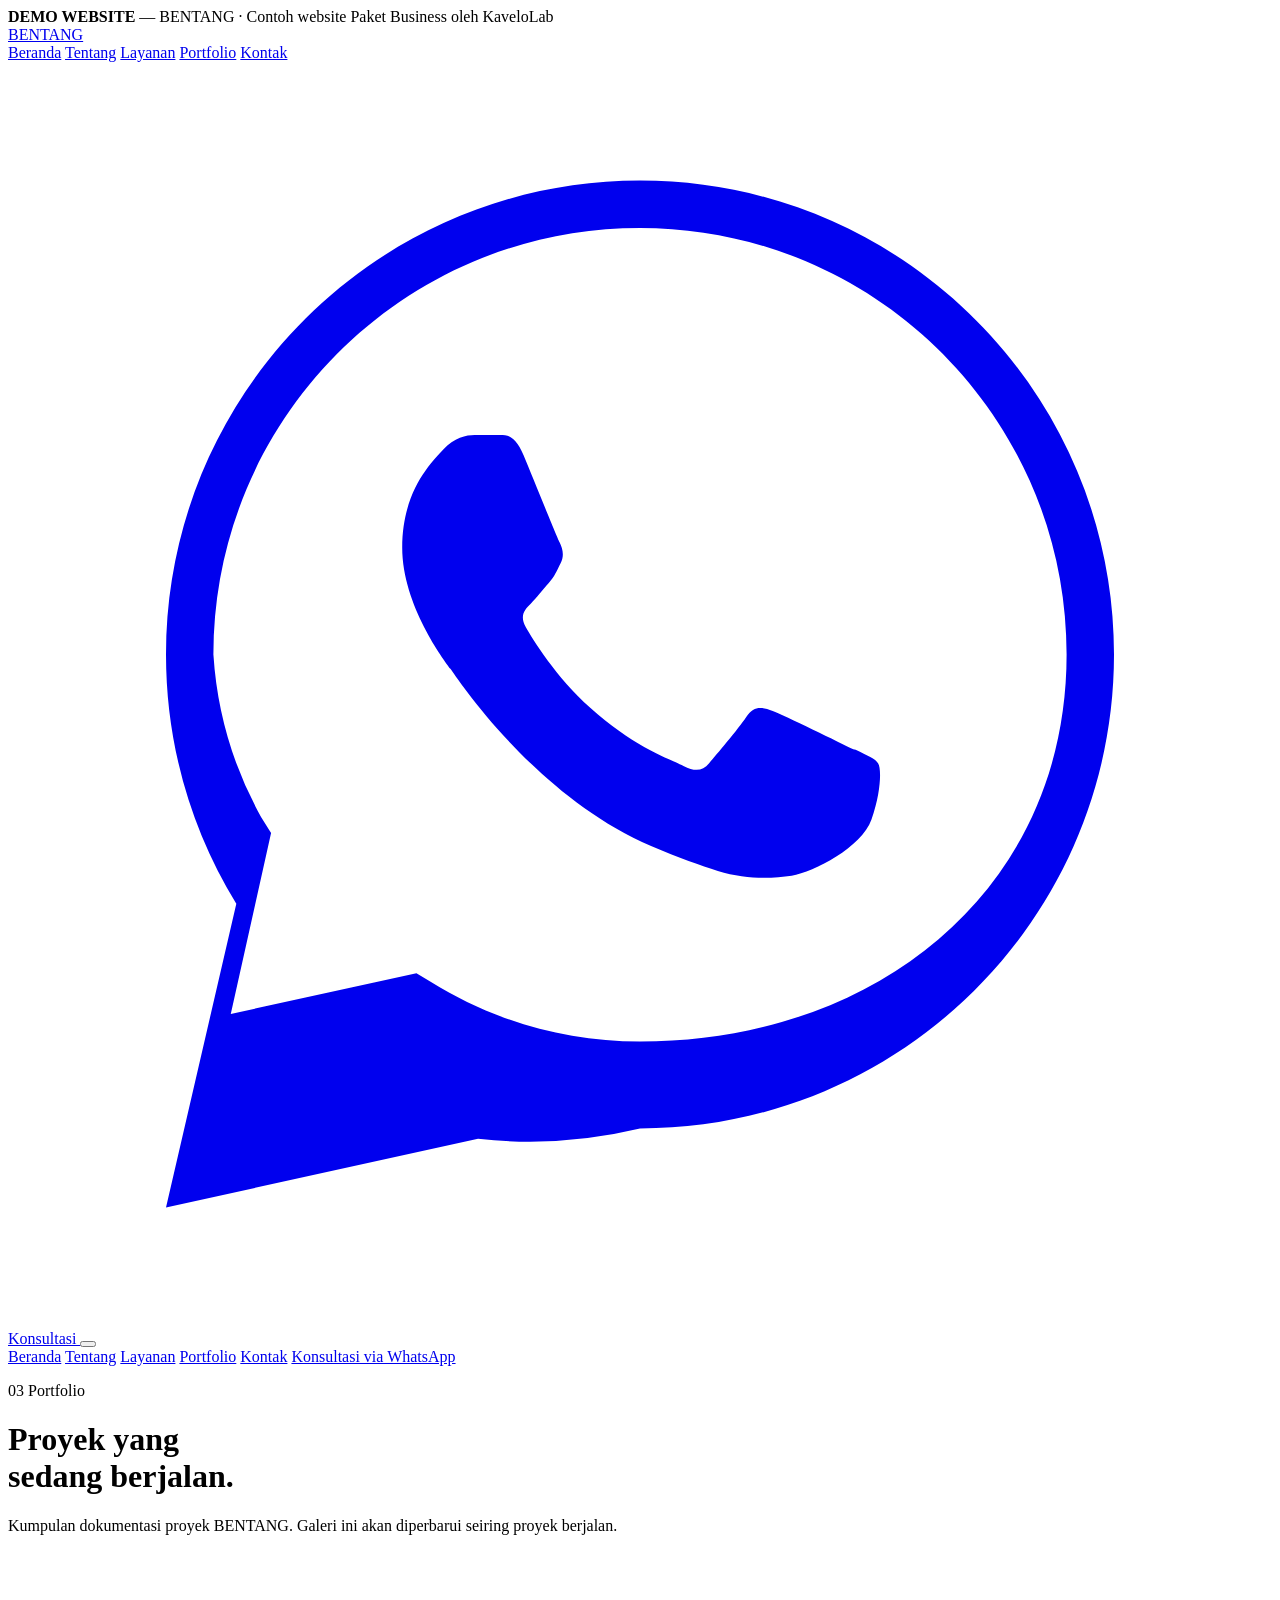
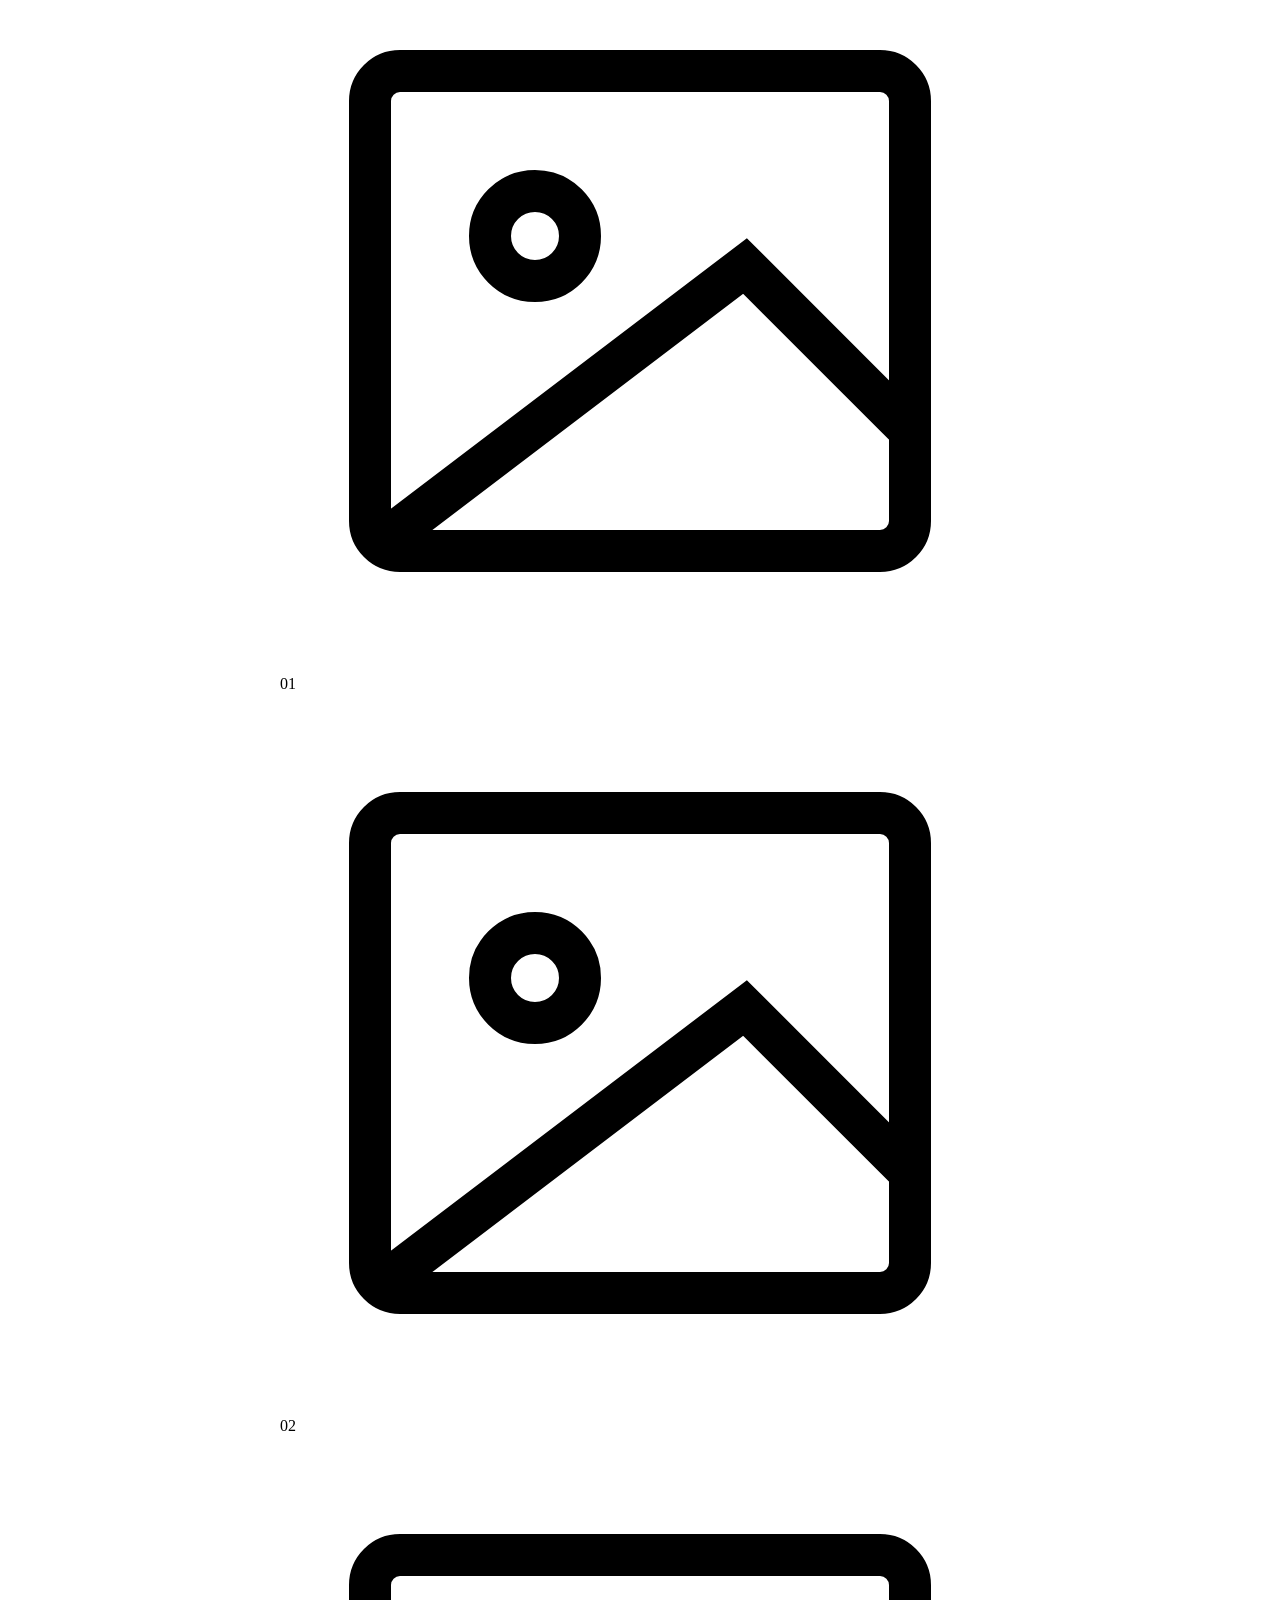
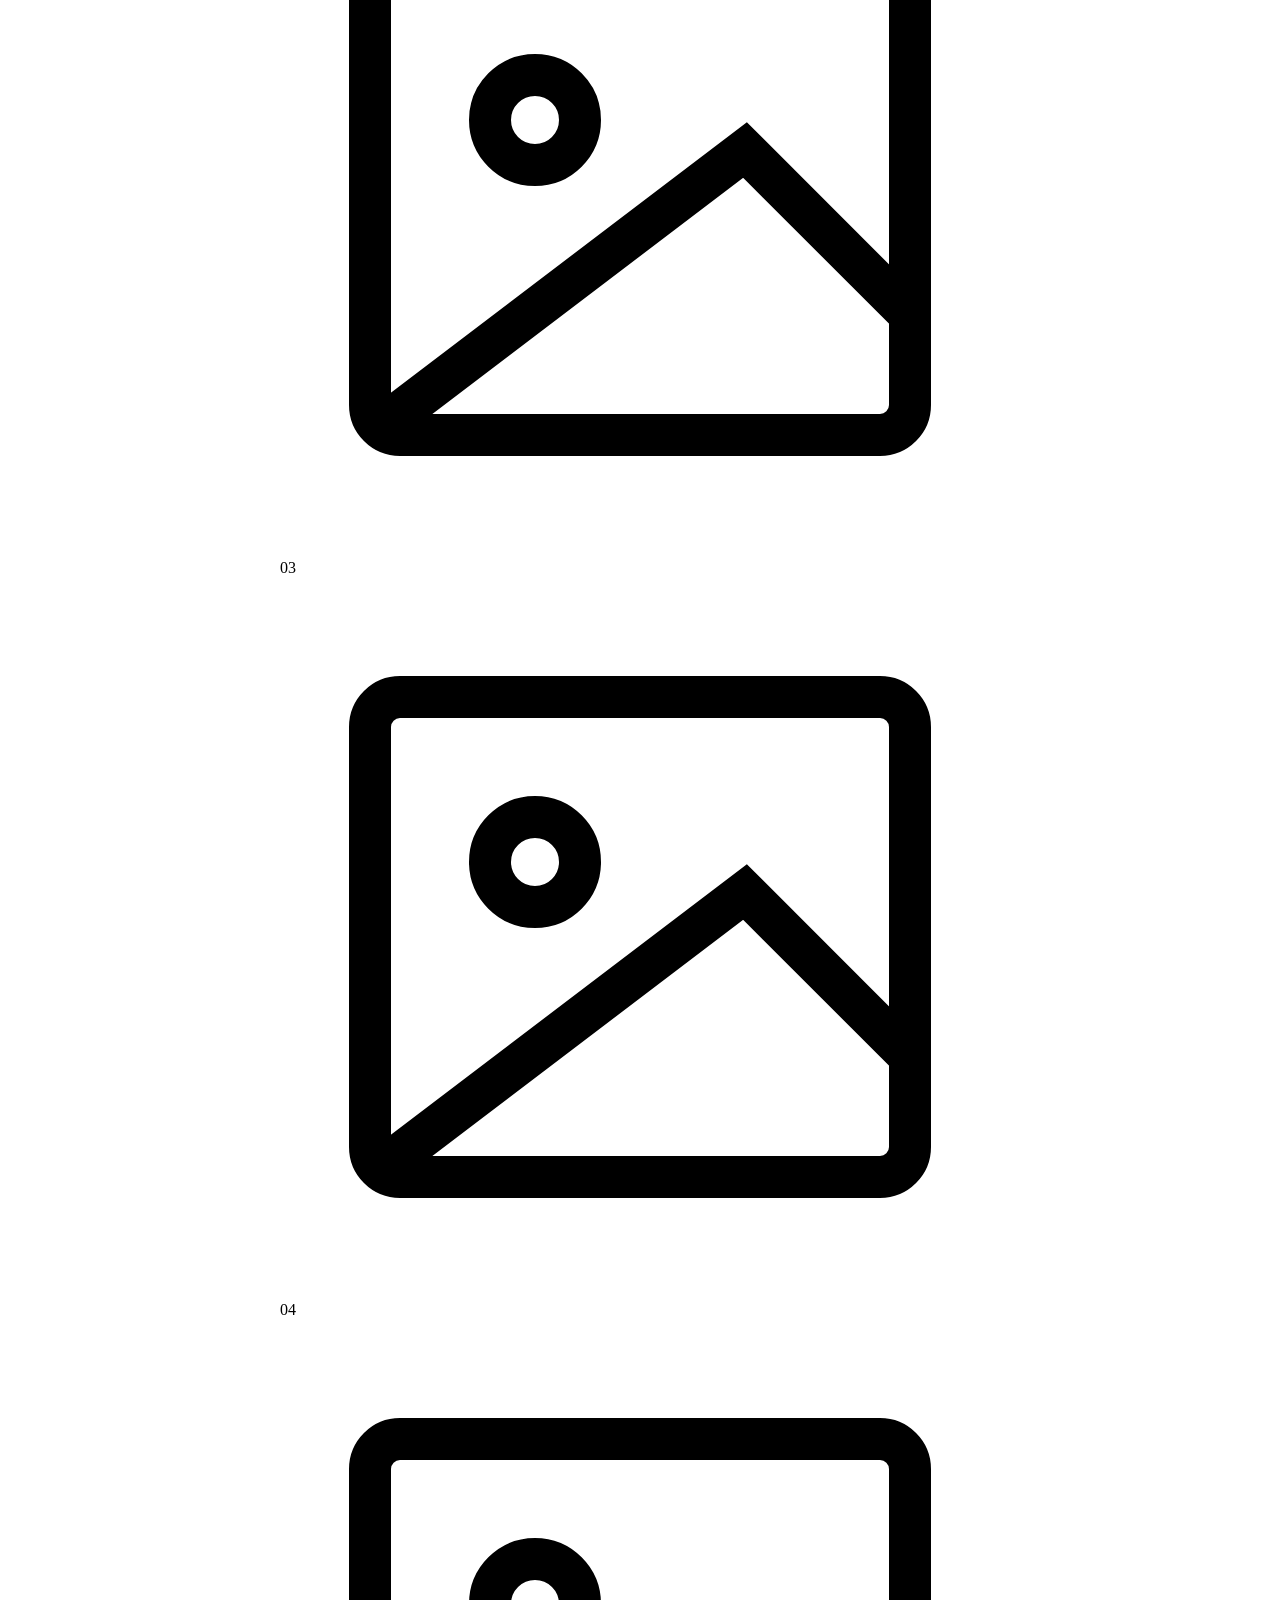
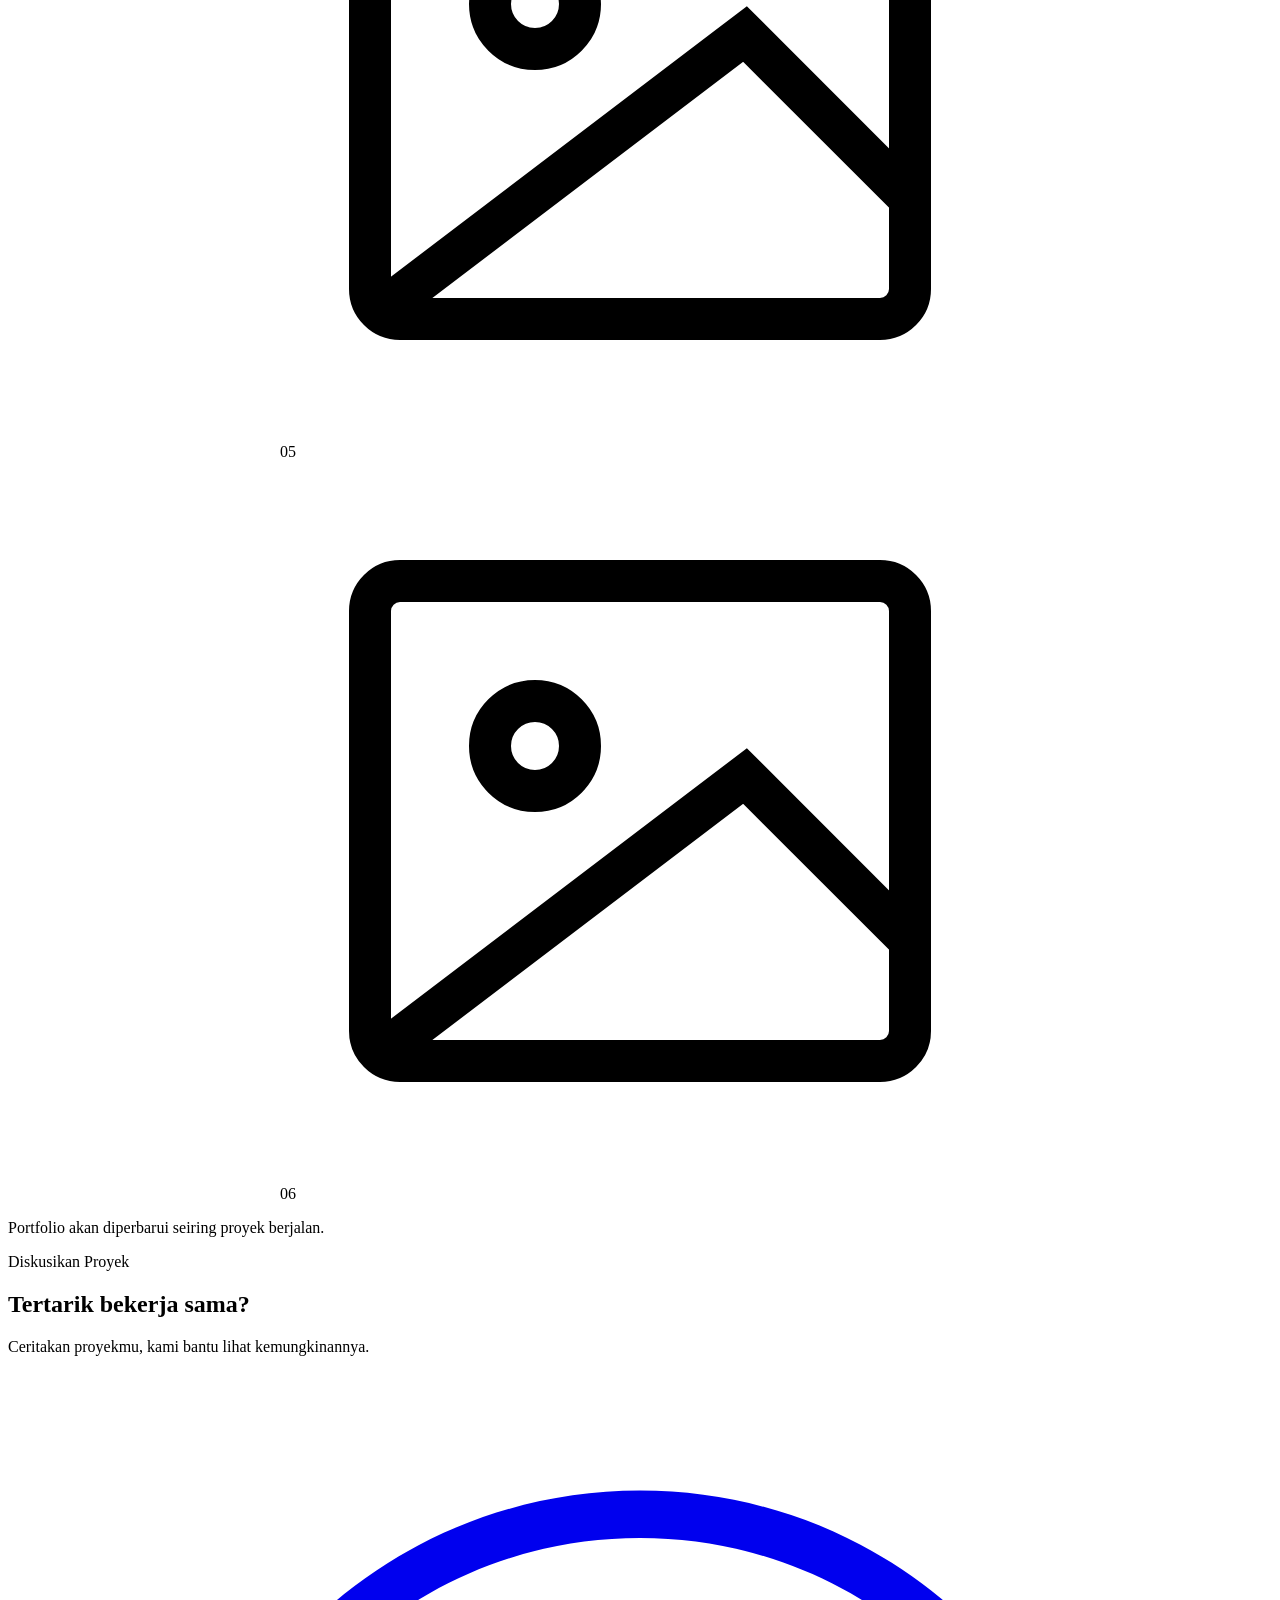
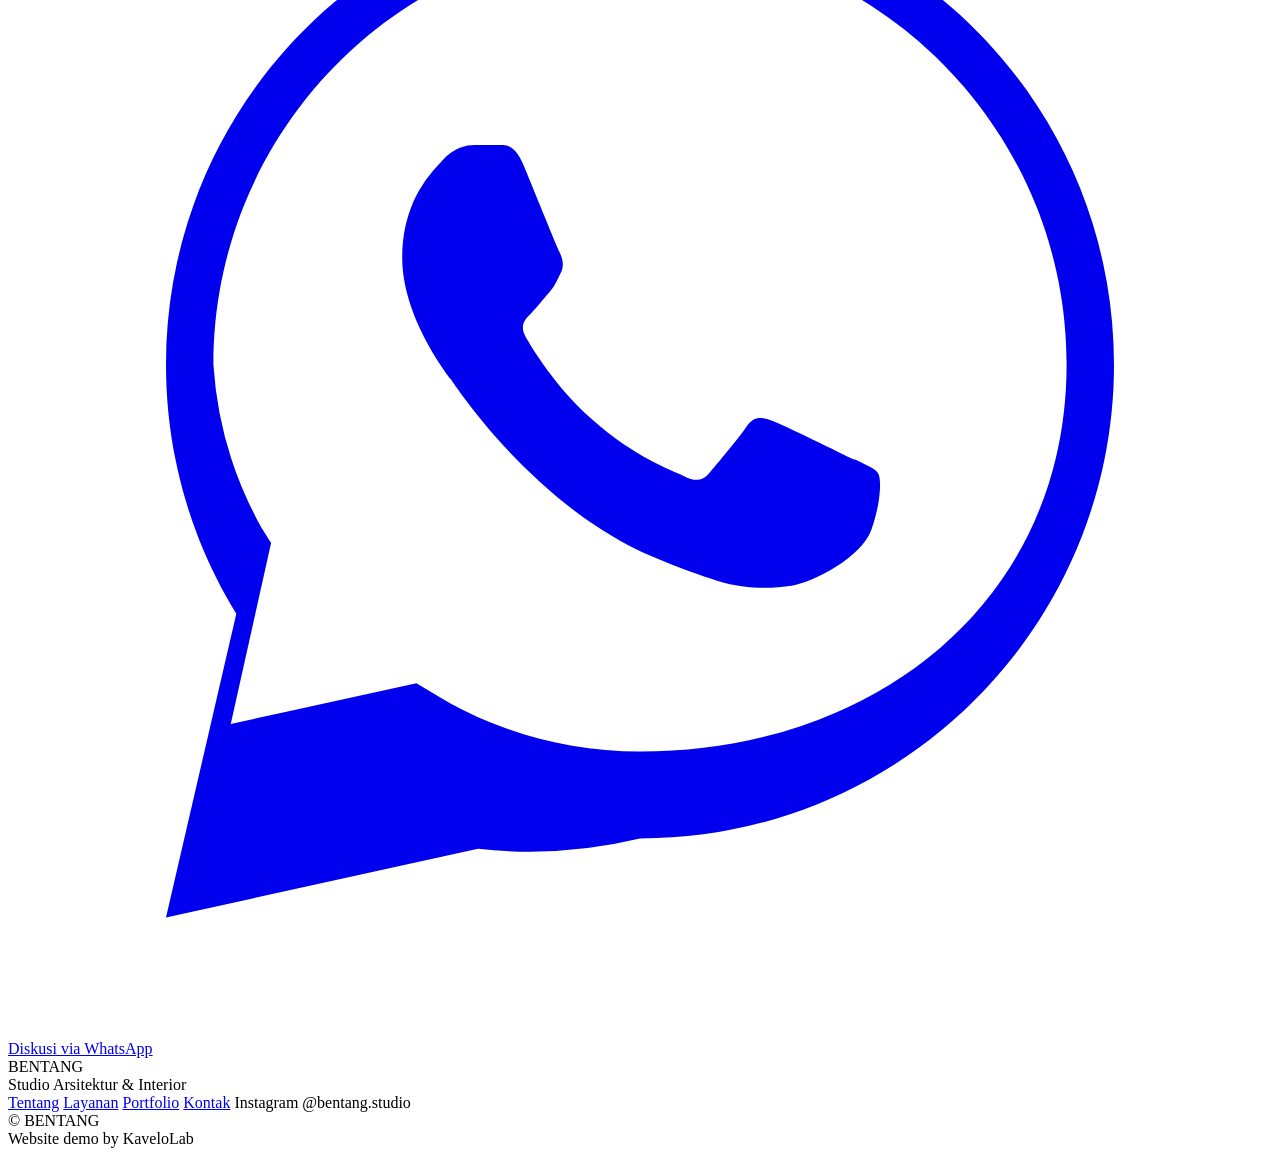
==== portfolio.html @ dd5a60b1 "Add files via upload" ====
<!DOCTYPE html>
<html lang="id">
<head>
<meta charset="UTF-8">
<meta name="viewport" content="width=device-width, initial-scale=1.0">
<title>Portfolio — BENTANG Studio Arsitektur & Interior</title>
<meta name="description" content="Portfolio proyek BENTANG, studio arsitektur dan desain interior.">
<link rel="preconnect" href="https://fonts.googleapis.com">
<link rel="preconnect" href="https://fonts.gstatic.com" crossorigin>
<link href="https://fonts.googleapis.com/css2?family=Space+Grotesk:wght@500;600;700&family=Inter:wght@400;500;600&display=swap" rel="stylesheet">
<link rel="stylesheet" href="assets/style.css">
</head>
<body>

<div class="demo-badge"><strong>DEMO WEBSITE</strong> — BENTANG · Contoh website Paket Business oleh KaveloLab</div>

<nav class="site-nav">
  <div class="wrap nav-inner">
    <a href="index.html" class="nav-logo">BENTANG</a>
    <div class="nav-links">
      <a href="index.html">Beranda</a>
      <a href="about.html">Tentang</a>
      <a href="services.html">Layanan</a>
      <a href="portfolio.html" class="active">Portfolio</a>
      <a href="contact.html">Kontak</a>
    </div>
    <a class="nav-cta wa-link" href="#" data-msg="Halo BENTANG, saya mau konsultasi." target="_blank" rel="noopener noreferrer">
      <svg viewBox="0 0 32 32" fill="currentColor" xmlns="http://www.w3.org/2000/svg"><path d="M16 3C9.373 3 4 8.373 4 15c0 2.31.65 4.47 1.78 6.31L4 29l7.9-1.74A11.9 11.9 0 0 0 16 27c6.627 0 12-5.373 12-12S22.627 3 16 3zm0 21.8c-1.94 0-3.75-.55-5.28-1.5l-.38-.23-4.7 1.03 1.02-4.58-.25-.4A9.76 9.76 0 0 1 5.2 15C5.2 9.03 10.03 4.2 16 4.2S26.8 9.03 26.8 15 21.97 24.8 16 24.8zm5.4-7.4c-.3-.15-1.77-.87-2.04-.97-.27-.1-.47-.15-.67.15-.2.3-.77.97-.94 1.17-.17.2-.35.22-.65.07-.3-.15-1.24-.46-2.36-1.47-.87-.78-1.46-1.74-1.63-2.04-.17-.3-.02-.46.13-.6.13-.14.3-.35.45-.52.15-.17.2-.3.3-.5.1-.2.05-.37-.02-.52-.08-.15-.67-1.62-.92-2.22-.24-.58-.49-.5-.67-.51h-.57c-.2 0-.52.07-.79.37s-1.04 1.02-1.04 2.48 1.07 2.87 1.22 3.07c.15.2 2.1 3.2 5.08 4.49.71.31 1.26.49 1.69.63.71.22 1.36.19 1.87.12.57-.09 1.77-.72 2.02-1.42.25-.7.25-1.3.17-1.42-.07-.13-.27-.2-.57-.35z"/></svg>
      Konsultasi
    </a>
    <button class="nav-toggle" aria-label="Menu"><span></span><span></span><span></span></button>
  </div>
  <div class="nav-mobile">
    <a href="index.html">Beranda</a>
    <a href="about.html">Tentang</a>
    <a href="services.html">Layanan</a>
    <a href="portfolio.html" class="active">Portfolio</a>
    <a href="contact.html">Kontak</a>
    <a class="wa-link" href="#" data-msg="Halo BENTANG, saya mau konsultasi." target="_blank" rel="noopener noreferrer">Konsultasi via WhatsApp</a>
  </div>
</nav>

<div class="page-header">
  <p class="eyebrow"><span class="num">03</span> Portfolio</p>
  <h1>Proyek yang<br>sedang berjalan.</h1>
  <p>Kumpulan dokumentasi proyek BENTANG. Galeri ini akan diperbarui seiring proyek berjalan.</p>
</div>

<section>
  <div class="wrap">
    <div class="gallery-grid" style="max-width:720px; margin:0 auto; grid-template-columns:repeat(2,1fr);">
      <div class="gallery-item">
        <img src="assets/portfolio-01.jpg" alt="Portfolio BENTANG 1" loading="lazy" onerror="this.remove();">
        <div class="ph-fallback">
          <svg viewBox="0 0 24 24" fill="none" stroke="currentColor" stroke-width="1.4" xmlns="http://www.w3.org/2000/svg"><rect x="3" y="4" width="18" height="16" rx="1"/><circle cx="8.5" cy="9.5" r="1.5"/><path d="M21 16l-5.5-5.5L3 20"/></svg>
          <span>01</span>
        </div>
      </div>
      <div class="gallery-item">
        <img src="assets/portfolio-02.jpg" alt="Portfolio BENTANG 2" loading="lazy" onerror="this.remove();">
        <div class="ph-fallback">
          <svg viewBox="0 0 24 24" fill="none" stroke="currentColor" stroke-width="1.4" xmlns="http://www.w3.org/2000/svg"><rect x="3" y="4" width="18" height="16" rx="1"/><circle cx="8.5" cy="9.5" r="1.5"/><path d="M21 16l-5.5-5.5L3 20"/></svg>
          <span>02</span>
        </div>
      </div>
      <div class="gallery-item">
        <img src="assets/portfolio-03.jpg" alt="Portfolio BENTANG 3" loading="lazy" onerror="this.remove();">
        <div class="ph-fallback">
          <svg viewBox="0 0 24 24" fill="none" stroke="currentColor" stroke-width="1.4" xmlns="http://www.w3.org/2000/svg"><rect x="3" y="4" width="18" height="16" rx="1"/><circle cx="8.5" cy="9.5" r="1.5"/><path d="M21 16l-5.5-5.5L3 20"/></svg>
          <span>03</span>
        </div>
      </div>
      <div class="gallery-item">
        <img src="assets/portfolio-04.jpg" alt="Portfolio BENTANG 4" loading="lazy" onerror="this.remove();">
        <div class="ph-fallback">
          <svg viewBox="0 0 24 24" fill="none" stroke="currentColor" stroke-width="1.4" xmlns="http://www.w3.org/2000/svg"><rect x="3" y="4" width="18" height="16" rx="1"/><circle cx="8.5" cy="9.5" r="1.5"/><path d="M21 16l-5.5-5.5L3 20"/></svg>
          <span>04</span>
        </div>
      </div>
      <div class="gallery-item">
        <img src="assets/portfolio-05.jpg" alt="Portfolio BENTANG 5" loading="lazy" onerror="this.remove();">
        <div class="ph-fallback">
          <svg viewBox="0 0 24 24" fill="none" stroke="currentColor" stroke-width="1.4" xmlns="http://www.w3.org/2000/svg"><rect x="3" y="4" width="18" height="16" rx="1"/><circle cx="8.5" cy="9.5" r="1.5"/><path d="M21 16l-5.5-5.5L3 20"/></svg>
          <span>05</span>
        </div>
      </div>
      <div class="gallery-item">
        <img src="assets/portfolio-06.jpg" alt="Portfolio BENTANG 6" loading="lazy" onerror="this.remove();">
        <div class="ph-fallback">
          <svg viewBox="0 0 24 24" fill="none" stroke="currentColor" stroke-width="1.4" xmlns="http://www.w3.org/2000/svg"><rect x="3" y="4" width="18" height="16" rx="1"/><circle cx="8.5" cy="9.5" r="1.5"/><path d="M21 16l-5.5-5.5L3 20"/></svg>
          <span>06</span>
        </div>
      </div>
    </div>
    <p class="gallery-note">Portfolio akan diperbarui seiring proyek berjalan.</p>
  </div>
</section>

<section>
  <div class="cta-block">
    <p class="eyebrow">Diskusikan Proyek</p>
    <h2>Tertarik bekerja sama?</h2>
    <p>Ceritakan proyekmu, kami bantu lihat kemungkinannya.</p>
    <a class="btn btn-accent wa-link" href="#" data-msg="Halo BENTANG, saya lihat portfolio dan tertarik diskusi proyek." target="_blank" rel="noopener noreferrer">
      <svg viewBox="0 0 32 32" fill="currentColor" xmlns="http://www.w3.org/2000/svg"><path d="M16 3C9.373 3 4 8.373 4 15c0 2.31.65 4.47 1.78 6.31L4 29l7.9-1.74A11.9 11.9 0 0 0 16 27c6.627 0 12-5.373 12-12S22.627 3 16 3zm0 21.8c-1.94 0-3.75-.55-5.28-1.5l-.38-.23-4.7 1.03 1.02-4.58-.25-.4A9.76 9.76 0 0 1 5.2 15C5.2 9.03 10.03 4.2 16 4.2S26.8 9.03 26.8 15 21.97 24.8 16 24.8zm5.4-7.4c-.3-.15-1.77-.87-2.04-.97-.27-.1-.47-.15-.67.15-.2.3-.77.97-.94 1.17-.17.2-.35.22-.65.07-.3-.15-1.24-.46-2.36-1.47-.87-.78-1.46-1.74-1.63-2.04-.17-.3-.02-.46.13-.6.13-.14.3-.35.45-.52.15-.17.2-.3.3-.5.1-.2.05-.37-.02-.52-.08-.15-.67-1.62-.92-2.22-.24-.58-.49-.5-.67-.51h-.57c-.2 0-.52.07-.79.37s-1.04 1.02-1.04 2.48 1.07 2.87 1.22 3.07c.15.2 2.1 3.2 5.08 4.49.71.31 1.26.49 1.69.63.71.22 1.36.19 1.87.12.57-.09 1.77-.72 2.02-1.42.25-.7.25-1.3.17-1.42-.07-.13-.27-.2-.57-.35z"/></svg>
      Diskusi via WhatsApp
    </a>
  </div>
</section>

<footer>
  <div class="foot-logo">BENTANG</div>
  <div class="foot-tag">Studio Arsitektur & Interior</div>
  <div class="foot-links">
    <a href="about.html">Tentang</a>
    <a href="services.html">Layanan</a>
    <a href="portfolio.html">Portfolio</a>
    <a href="contact.html">Kontak</a>
    <span>Instagram @bentang.studio</span>
  </div>
  <div class="foot-copy">&copy; BENTANG</div>
  <div class="foot-attr">Website demo by KaveloLab</div>
</footer>

<script src="assets/config.js"></script>
<script src="assets/main.js"></script>
</body>
</html>
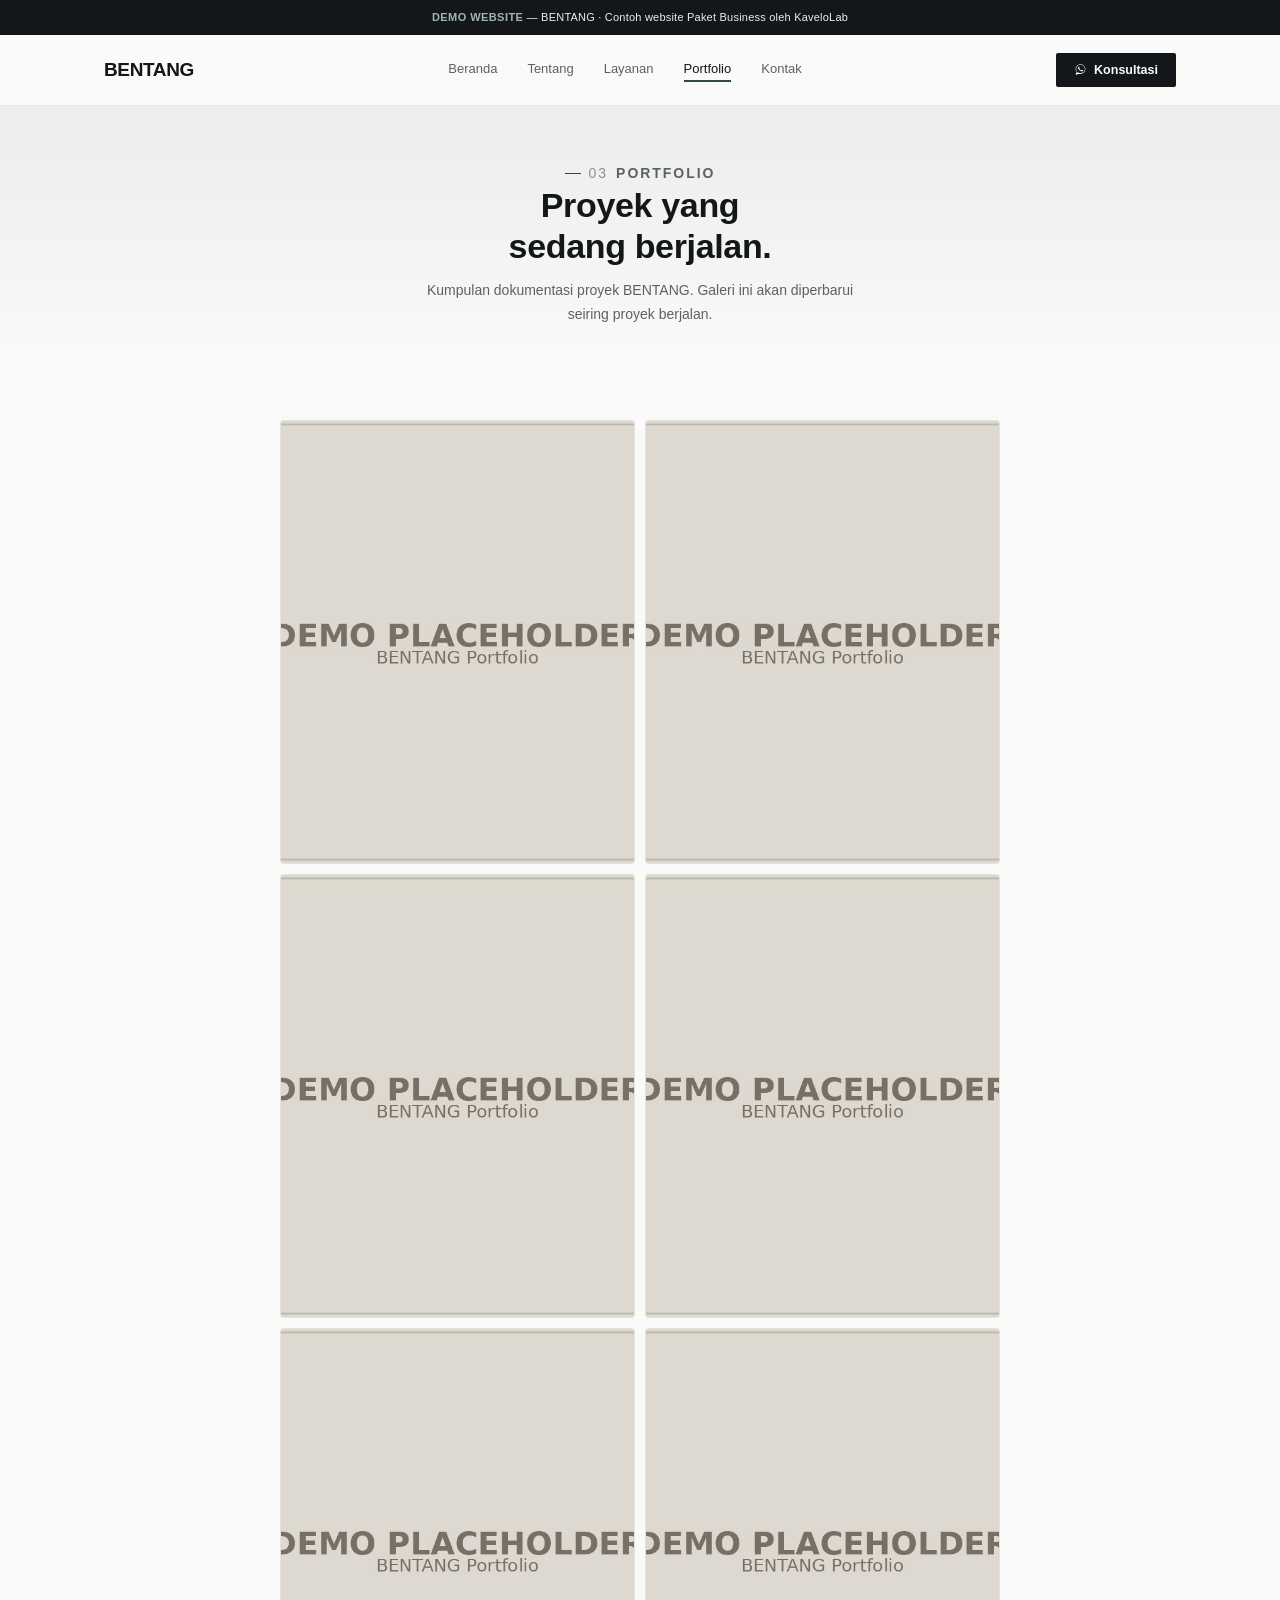
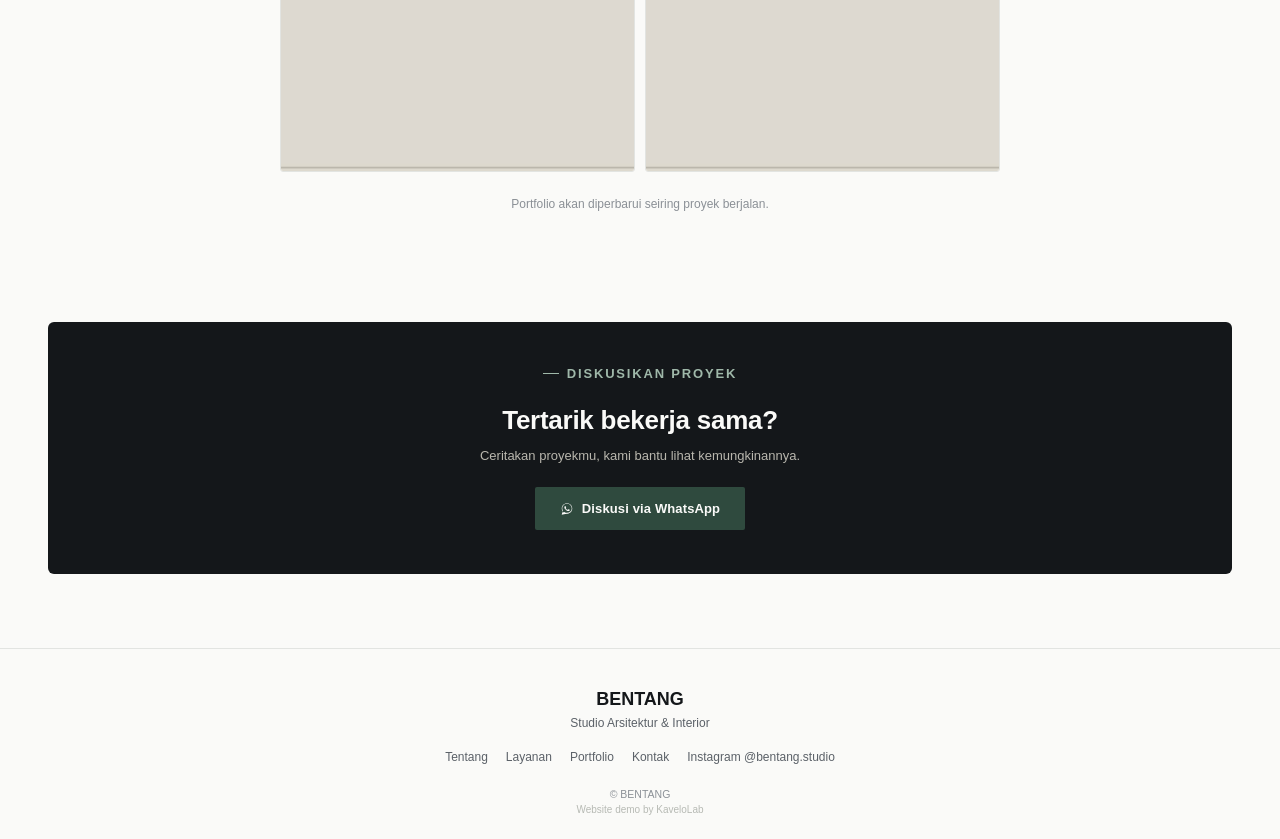
==== commit 84046fe8: "Update image loading attributes in portfolio.html" ====
--- a/portfolio.html
+++ b/portfolio.html
@@ -50,42 +50,42 @@
   <div class="wrap">
     <div class="gallery-grid" style="max-width:720px; margin:0 auto; grid-template-columns:repeat(2,1fr);">
       <div class="gallery-item">
-        <img src="assets/portfolio-01.jpg" alt="Portfolio BENTANG 1" loading="lazy" onerror="this.remove();">
+        <img src="assets/portfolio-01.jpg" alt="Portfolio BENTANG 1" loading="lazy" onload="this.nextElementSibling.style.display='none';" onerror="this.remove();">
         <div class="ph-fallback">
           <svg viewBox="0 0 24 24" fill="none" stroke="currentColor" stroke-width="1.4" xmlns="http://www.w3.org/2000/svg"><rect x="3" y="4" width="18" height="16" rx="1"/><circle cx="8.5" cy="9.5" r="1.5"/><path d="M21 16l-5.5-5.5L3 20"/></svg>
           <span>01</span>
         </div>
       </div>
       <div class="gallery-item">
-        <img src="assets/portfolio-02.jpg" alt="Portfolio BENTANG 2" loading="lazy" onerror="this.remove();">
+        <img src="assets/portfolio-02.jpg" alt="Portfolio BENTANG 2" loading="lazy" onload="this.nextElementSibling.style.display='none';" onerror="this.remove();">
         <div class="ph-fallback">
           <svg viewBox="0 0 24 24" fill="none" stroke="currentColor" stroke-width="1.4" xmlns="http://www.w3.org/2000/svg"><rect x="3" y="4" width="18" height="16" rx="1"/><circle cx="8.5" cy="9.5" r="1.5"/><path d="M21 16l-5.5-5.5L3 20"/></svg>
           <span>02</span>
         </div>
       </div>
       <div class="gallery-item">
-        <img src="assets/portfolio-03.jpg" alt="Portfolio BENTANG 3" loading="lazy" onerror="this.remove();">
+        <img src="assets/portfolio-03.jpg" alt="Portfolio BENTANG 3" loading="lazy" onload="this.nextElementSibling.style.display='none';" onerror="this.remove();">
         <div class="ph-fallback">
           <svg viewBox="0 0 24 24" fill="none" stroke="currentColor" stroke-width="1.4" xmlns="http://www.w3.org/2000/svg"><rect x="3" y="4" width="18" height="16" rx="1"/><circle cx="8.5" cy="9.5" r="1.5"/><path d="M21 16l-5.5-5.5L3 20"/></svg>
           <span>03</span>
         </div>
       </div>
       <div class="gallery-item">
-        <img src="assets/portfolio-04.jpg" alt="Portfolio BENTANG 4" loading="lazy" onerror="this.remove();">
+        <img src="assets/portfolio-04.jpg" alt="Portfolio BENTANG 4" loading="lazy" onload="this.nextElementSibling.style.display='none';" onerror="this.remove();">
         <div class="ph-fallback">
           <svg viewBox="0 0 24 24" fill="none" stroke="currentColor" stroke-width="1.4" xmlns="http://www.w3.org/2000/svg"><rect x="3" y="4" width="18" height="16" rx="1"/><circle cx="8.5" cy="9.5" r="1.5"/><path d="M21 16l-5.5-5.5L3 20"/></svg>
           <span>04</span>
         </div>
       </div>
       <div class="gallery-item">
-        <img src="assets/portfolio-05.jpg" alt="Portfolio BENTANG 5" loading="lazy" onerror="this.remove();">
+        <img src="assets/portfolio-05.jpg" alt="Portfolio BENTANG 5" loading="lazy" onload="this.nextElementSibling.style.display='none';" onerror="this.remove();">
         <div class="ph-fallback">
           <svg viewBox="0 0 24 24" fill="none" stroke="currentColor" stroke-width="1.4" xmlns="http://www.w3.org/2000/svg"><rect x="3" y="4" width="18" height="16" rx="1"/><circle cx="8.5" cy="9.5" r="1.5"/><path d="M21 16l-5.5-5.5L3 20"/></svg>
           <span>05</span>
         </div>
       </div>
       <div class="gallery-item">
-        <img src="assets/portfolio-06.jpg" alt="Portfolio BENTANG 6" loading="lazy" onerror="this.remove();">
+        <img src="assets/portfolio-06.jpg" alt="Portfolio BENTANG 6" loading="lazy" onload="this.nextElementSibling.style.display='none';" onerror="this.remove();">
         <div class="ph-fallback">
           <svg viewBox="0 0 24 24" fill="none" stroke="currentColor" stroke-width="1.4" xmlns="http://www.w3.org/2000/svg"><rect x="3" y="4" width="18" height="16" rx="1"/><circle cx="8.5" cy="9.5" r="1.5"/><path d="M21 16l-5.5-5.5L3 20"/></svg>
           <span>06</span>
--- a/assets/style.css
+++ b/assets/style.css
@@ -0,0 +1,246 @@
+/* ============================================================
+   BENTANG — Studio Arsitektur & Interior
+   Demo Paket Business — KaveloLab
+   ============================================================ */
+
+:root{
+  --paper: #FAFAF8;
+  --surface: #FFFFFF;
+  --ink: #14171A;
+  --ink-soft: #5B6168;
+  --ink-faint: #8B9096;
+  --line: #E2E4E1;
+  --accent: #2F4A3E;
+  --accent-soft: rgba(47,74,62,0.07);
+  --accent-line: rgba(47,74,62,0.22);
+}
+
+*{ box-sizing: border-box; margin: 0; padding: 0; }
+html{ scroll-behavior: smooth; }
+html, body{
+  background: var(--paper); color: var(--ink);
+  font-family: 'Inter', sans-serif; overflow-x: hidden;
+  -webkit-font-smoothing: antialiased;
+}
+.wrap{ max-width: 1120px; margin: 0 auto; padding: 0 24px; }
+.col{ max-width: 560px; margin: 0 auto; }
+a{ color: inherit; text-decoration: none; }
+img, svg{ max-width: 100%; display: block; }
+ul{ list-style: none; }
+
+h1, h2, h3, .display{ font-family: 'Space Grotesk', sans-serif; letter-spacing: -0.01em; }
+
+.eyebrow{
+  display: flex; align-items: center; gap: 8px;
+  font-size: 11px; text-transform: uppercase; letter-spacing: 0.14em;
+  color: var(--accent); font-weight: 600; margin-bottom: 12px;
+}
+.eyebrow .num{
+  font-family: 'Space Grotesk', sans-serif; font-weight: 500; color: var(--ink-faint);
+}
+.eyebrow::before{
+  content: ""; width: 16px; height: 1px; background: var(--accent);
+}
+
+/* ---------- demo badge ---------- */
+.demo-badge{
+  background: var(--ink); color: #EFEDE6; text-align: center;
+  padding: 9px 16px; font-size: 11px; letter-spacing: 0.02em; line-height: 1.5;
+}
+.demo-badge strong{ color: #9FB8A9; font-weight: 600; letter-spacing: 0.04em; }
+
+/* ---------- navbar ---------- */
+nav.site-nav{
+  position: sticky; top: 0; z-index: 50;
+  background: rgba(250,250,248,0.9); backdrop-filter: blur(8px);
+  border-bottom: 1px solid var(--line);
+}
+.nav-inner{
+  display: flex; align-items: center; justify-content: space-between;
+  padding: 18px 24px;
+}
+.nav-logo{ font-family: 'Space Grotesk', sans-serif; font-weight: 700; font-size: 19px; letter-spacing: -0.02em; }
+.nav-links{
+  display: none; gap: 30px; font-size: 13px; color: var(--ink-soft); font-weight: 500;
+}
+.nav-links a{ position: relative; padding-bottom: 3px; }
+.nav-links a.active{ color: var(--ink); }
+.nav-links a.active::after{
+  content: ""; position: absolute; left: 0; right: 0; bottom: -3px; height: 1.5px; background: var(--accent);
+}
+.nav-cta{
+  display: none; align-items: center; gap: 7px; background: var(--ink); color: #FAFAF8;
+  padding: 10px 18px; border-radius: 2px; font-size: 12.5px; font-weight: 600;
+}
+.nav-cta svg{ width: 13px; height: 13px; }
+.nav-toggle{
+  width: 22px; height: 14px; position: relative; cursor: pointer; background: none; border: none;
+  display: flex; flex-direction: column; justify-content: space-between; padding: 0;
+}
+.nav-toggle span{ display: block; height: 1.5px; width: 100%; background: var(--ink); }
+.nav-mobile{
+  display: none; flex-direction: column; border-top: 1px solid var(--line);
+  padding: 8px 24px 18px;
+}
+.nav-mobile.open{ display: flex; }
+.nav-mobile a{
+  padding: 11px 0; font-size: 14px; color: var(--ink-soft); border-bottom: 1px solid var(--line);
+}
+.nav-mobile a:last-child{ border-bottom: none; }
+.nav-mobile a.active{ color: var(--accent); font-weight: 600; }
+
+@media(min-width: 860px){
+  .nav-links{ display: flex; }
+  .nav-cta{ display: inline-flex; }
+  .nav-toggle{ display: none; }
+}
+
+/* ---------- page header (subpages) ---------- */
+.page-header{
+  padding: 56px 24px 40px; text-align: center;
+  background: linear-gradient(180deg, var(--accent-soft), transparent);
+}
+.page-header .eyebrow{ justify-content: center; }
+.page-header h1{ font-size: 34px; font-weight: 600; line-height: 1.2; margin-bottom: 12px; }
+.page-header p{ font-size: 14px; color: var(--ink-soft); max-width: 460px; margin: 0 auto; line-height: 1.7; }
+
+/* ---------- hero (home) ---------- */
+.hero{
+  position: relative; padding: 60px 24px 50px; text-align: center; overflow: hidden;
+}
+.hero-grid-bg{
+  position: absolute; inset: 0; z-index: 0; opacity: 0.5;
+  background-image:
+    linear-gradient(var(--line) 1px, transparent 1px),
+    linear-gradient(90deg, var(--line) 1px, transparent 1px);
+  background-size: 46px 46px;
+  -webkit-mask-image: radial-gradient(ellipse 70% 60% at 50% 30%, #000 40%, transparent 100%);
+          mask-image: radial-gradient(ellipse 70% 60% at 50% 30%, #000 40%, transparent 100%);
+}
+.hero-photo-frame{
+  position: relative; z-index: 1; max-width: 420px; margin: 0 auto 26px;
+  aspect-ratio: 4/3; border-radius: 4px; overflow: hidden; background: var(--surface);
+  border: 1px solid var(--line);
+}
+.hero-photo-frame img{ position: absolute; inset: 0; width: 100%; height: 100%; object-fit: cover; }
+.hero-photo-frame .ph-fallback{
+  position: absolute; inset: 0; display: flex; align-items: center; justify-content: center;
+}
+.hero h1{
+  position: relative; z-index: 1; font-size: 36px; font-weight: 600; line-height: 1.18;
+  margin-bottom: 16px; max-width: 480px; margin-left: auto; margin-right: auto;
+}
+.hero .lead{
+  position: relative; z-index: 1; font-size: 14.5px; color: var(--ink-soft); line-height: 1.75;
+  max-width: 380px; margin: 0 auto 30px;
+}
+.hero-ctas{ position: relative; z-index: 1; display: flex; gap: 10px; justify-content: center; flex-wrap: wrap; }
+
+.btn{
+  display: inline-flex; align-items: center; justify-content: center; gap: 8px;
+  padding: 13px 24px; border-radius: 2px; font-size: 13px; font-weight: 600;
+  letter-spacing: 0.01em; border: 1px solid transparent;
+}
+.btn-primary{ background: var(--ink); color: #FAFAF8; }
+.btn-outline{ background: transparent; color: var(--ink); border-color: var(--line); }
+.btn-accent{ background: var(--accent); color: #FAFAF8; }
+.btn svg{ width: 14px; height: 14px; flex-shrink: 0; }
+
+/* ---------- section shell ---------- */
+section{ padding: 54px 24px; }
+.section-head{ margin-bottom: 32px; }
+.section-head.center{ text-align: center; }
+.section-head h2{ font-size: 26px; font-weight: 600; line-height: 1.25; }
+.section-head .eyebrow.center{ justify-content: center; }
+.section-foot{ margin-top: 28px; text-align: center; }
+.section-foot a{ font-size: 12.5px; font-weight: 600; color: var(--accent); border-bottom: 1px solid var(--accent-line); padding-bottom: 2px; }
+
+hr.rule{ border: none; border-top: 1px solid var(--line); margin: 0 24px; }
+
+/* ---------- about teaser / body copy ---------- */
+.prose p{ font-size: 14px; color: var(--ink-soft); line-height: 1.85; margin-bottom: 14px; }
+.prose p:last-child{ margin-bottom: 0; }
+
+/* ---------- services ---------- */
+.service-list{ display: flex; flex-direction: column; gap: 14px; }
+.service-card{
+  background: var(--surface); border: 1px solid var(--line); border-radius: 4px;
+  padding: 26px 22px; position: relative;
+}
+.service-card .num{
+  font-family: 'Space Grotesk', sans-serif; font-size: 12px; color: var(--ink-faint); margin-bottom: 14px;
+}
+.service-card h3{ font-size: 19px; font-weight: 600; margin-bottom: 8px; }
+.service-card p{ font-size: 13px; color: var(--ink-soft); line-height: 1.7; margin-bottom: 14px; }
+.service-card .scope{ display: flex; flex-direction: column; gap: 6px; }
+.service-card .scope span{
+  font-size: 12px; color: var(--ink-soft); padding-left: 15px; position: relative;
+}
+.service-card .scope span::before{ content: "—"; position: absolute; left: 0; color: var(--accent); }
+.service-photo{
+  width: 100%; aspect-ratio: 16/9; border-radius: 3px; overflow: hidden; position: relative;
+  background: var(--accent-soft); margin-bottom: 16px; border: 1px solid var(--line);
+}
+.service-photo img{ position: absolute; inset: 0; width: 100%; height: 100%; object-fit: cover; }
+.service-photo .ph-fallback{ position: absolute; inset: 0; display: flex; align-items: center; justify-content: center; }
+
+/* ---------- process steps ---------- */
+.steps{ display: flex; flex-direction: column; }
+.step{
+  display: flex; gap: 18px; padding: 22px 0; border-bottom: 1px solid var(--line);
+}
+.step:last-child{ border-bottom: none; }
+.step .num{ font-family: 'Space Grotesk', sans-serif; font-size: 20px; color: var(--accent); font-weight: 600; min-width: 34px; }
+.step h3{ font-size: 15.5px; font-weight: 600; margin-bottom: 4px; }
+.step p{ font-size: 12.5px; color: var(--ink-soft); line-height: 1.65; }
+
+/* ---------- generic placeholder photo box ---------- */
+.ph-fallback{ flex-direction: column; gap: 6px; color: var(--ink-faint); text-align: center; padding: 10px; }
+.ph-fallback svg{ width: 26px; height: 26px; opacity: 0.55; }
+.ph-fallback span{ font-size: 9.5px; text-transform: uppercase; letter-spacing: 0.08em; }
+
+/* ---------- portfolio / gallery grid ---------- */
+.gallery-grid{ display: grid; grid-template-columns: repeat(2, 1fr); gap: 10px; }
+.gallery-item{
+  position: relative; aspect-ratio: 4/5; overflow: hidden; border-radius: 3px;
+  background: var(--surface); border: 1px solid var(--line);
+}
+.gallery-item img{ position: absolute; inset: 0; width: 100%; height: 100%; object-fit: cover; }
+.gallery-item .ph-fallback{ position: absolute; inset: 0; display: flex; align-items: center; justify-content: center; }
+.gallery-note{
+  font-size: 12px; color: var(--ink-faint); text-align: center; margin-top: 22px; line-height: 1.7;
+}
+
+/* ---------- about photo ---------- */
+.about-photo{
+  width: 100%; aspect-ratio: 4/3; border-radius: 4px; overflow: hidden; position: relative;
+  background: var(--accent-soft); border: 1px solid var(--line); margin-bottom: 30px;
+}
+.about-photo img{ position: absolute; inset: 0; width: 100%; height: 100%; object-fit: cover; }
+
+/* ---------- info cards (contact) ---------- */
+.info-grid{ display: flex; flex-direction: column; gap: 12px; }
+.info-card{
+  background: var(--surface); border: 1px solid var(--line); border-radius: 4px; padding: 20px 22px;
+}
+.info-card .lbl{ font-size: 10.5px; text-transform: uppercase; letter-spacing: 0.1em; color: var(--accent); font-weight: 600; margin-bottom: 6px; }
+.info-card .val{ font-size: 14px; color: var(--ink); line-height: 1.65; }
+
+/* ---------- cta block ---------- */
+.cta-block{
+  background: var(--ink); color: #F3F2ED; text-align: center; border-radius: 6px;
+  padding: 44px 26px; margin: 0 24px;
+}
+.cta-block .eyebrow{ justify-content: center; color: #9FB8A9; }
+.cta-block .eyebrow::before{ background: #9FB8A9; }
+.cta-block h2{ color: #FAFAF8; font-size: 26px; margin-bottom: 12px; }
+.cta-block p{ font-size: 13px; color: #B9B7AE; margin-bottom: 24px; max-width: 360px; margin-left: auto; margin-right: auto; }
+
+/* ---------- footer ---------- */
+footer{ text-align: center; padding: 40px 24px 24px; border-top: 1px solid var(--line); margin-top: 20px; }
+.foot-logo{ font-family: 'Space Grotesk', sans-serif; font-weight: 700; font-size: 18px; margin-bottom: 6px; }
+.foot-tag{ font-size: 12px; color: var(--ink-soft); margin-bottom: 20px; }
+.foot-links{ display: flex; gap: 18px; justify-content: center; font-size: 12px; color: var(--ink-soft); margin-bottom: 24px; flex-wrap: wrap; }
+.foot-links a:hover{ color: var(--accent); }
+.foot-copy{ font-size: 10.5px; color: var(--ink-faint); margin-bottom: 4px; }
+.foot-attr{ font-size: 10px; color: #B7BAB4; }
